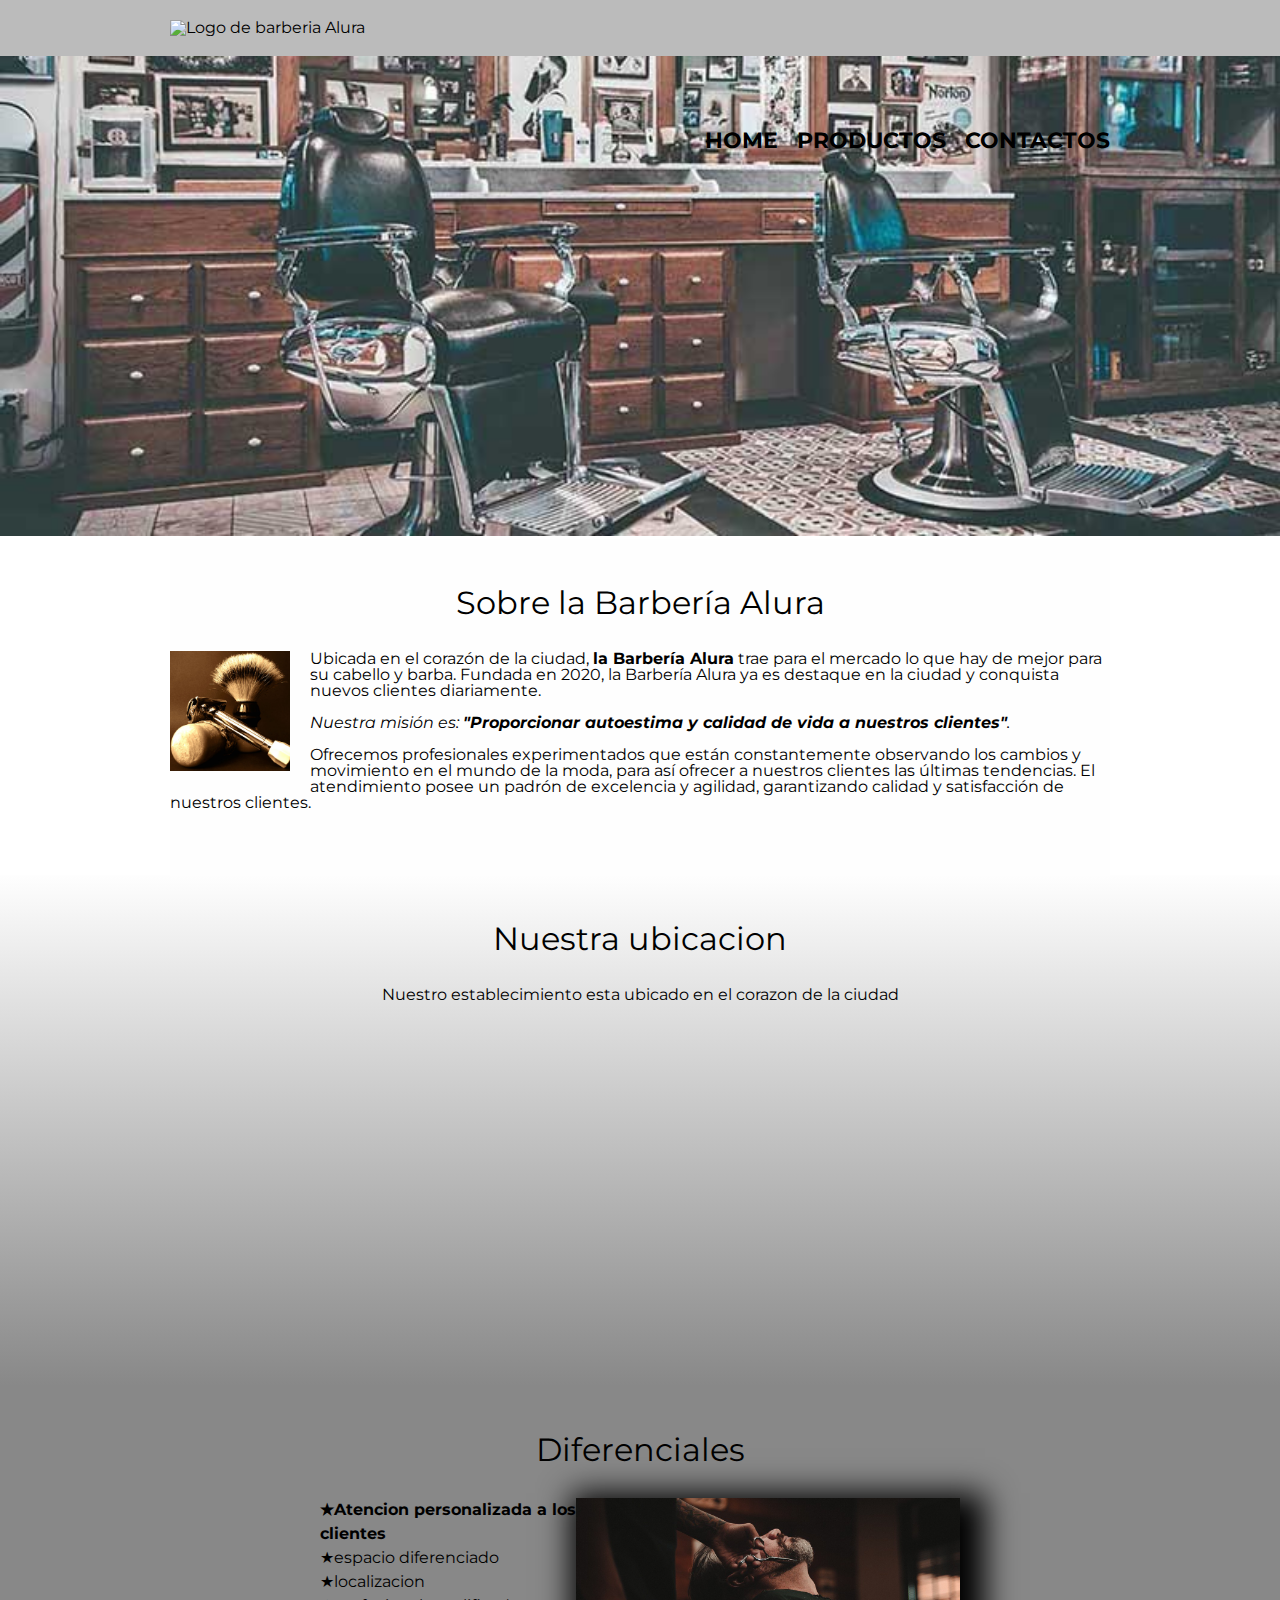
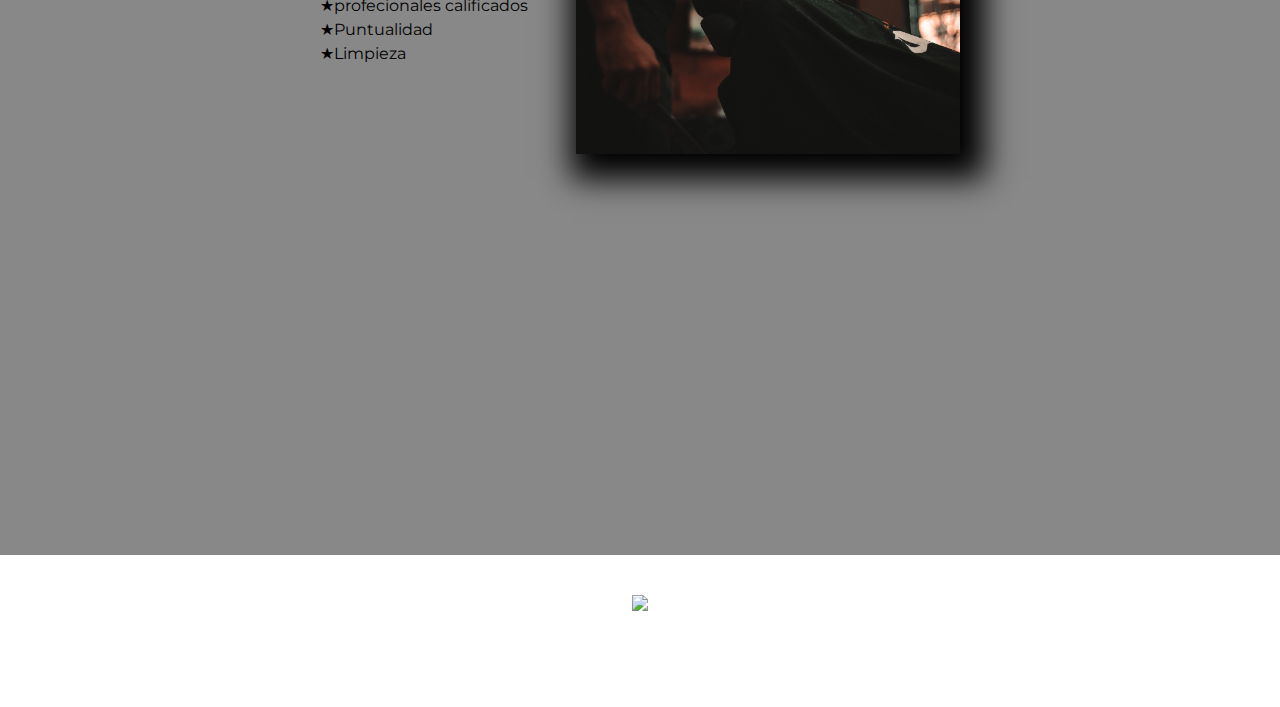
==== index.html @ 9a3dbb1f "pagina de la barberia Alura" ====
<!DOCTYPE html>
<html lang="en">

<head>
    <meta charset="UTF-8">
    <meta http-equiv="X-UA-Compatible" content="IE=edge">
    <meta name="viewport" content="width=device-width, initial-scale=1.0">
    <title>Barberia Alura</title>
    <link rel="stylesheet" href="css/reset.css">
    <link rel="stylesheet" href="css/style.css">
    <link rel="preconnect" href="https://fonts.googleapis.com">
    <link rel="preconnect" href="https://fonts.gstatic.com" crossorigin>
    <link href="https://fonts.googleapis.com/css2?family=Montserrat:wght@300&display=swap" rel="stylesheet">
</head>

<body>
    <header>
        <div class="caja">
            <h1><img src="/HTML5CSS3/PrimeraPagina/img/logo.png" alt="Logo de barberia Alura"></h1>
            <nav>
                <ul>
                    <li><a href="/HTML5CSS3/PrimeraPagina/index.html">Home</a></li>
                    <li><a href="/HTML5CSS3/PrimeraPagina/productos.html">Productos</a></li>
                    <li><a href="/HTML5CSS3/PrimeraPagina/contactos.html">Contactos</a></li>
                </ul>
            </nav>
        </div>
    </header>
    <img class="banner" src="img/banner.jpg">

    <main>
        <section class="principal">
            <h2 class="titulo-principal">Sobre la Barbería Alura</h2>

            <img src="img/utensilios.jpg" alt="utensilios de un barbero" class="utensilios">
            <p>Ubicada en el corazón de la ciudad, <strong>la Barbería Alura</strong> trae para el mercado lo que hay de
                mejor
                para su cabello y barba. Fundada en 2020, la Barbería Alura ya es destaque en la ciudad y conquista
                nuevos
                clientes diariamente. </p>
            <p id="mision"><em>Nuestra misión es: <strong>"Proporcionar autoestima y calidad de vida a nuestros
                        clientes"</strong>.</em></p>
            <p>Ofrecemos profesionales experimentados que están constantemente observando los cambios y movimiento en el
                mundo
                de la moda, para así ofrecer a nuestros clientes las últimas tendencias. El atendimiento posee un padrón
                de
                excelencia y agilidad, garantizando calidad y satisfacción de nuestros clientes. </p>

        </section>
        <section class="mapa">
            <h3 class="titulo-principal"> Nuestra ubicacion</h3>
            <p>Nuestro establecimiento esta ubicado en el corazon de la ciudad</p>
<div class="mapa-contenido">

    <iframe
        src="https://www.google.com/maps/embed?pb=!1m18!1m12!1m3!1d31813.141612641808!2d-74.07882796137!3d4.6575990907218365!2m3!1f0!2f0!3f0!3m2!1i1024!2i768!4f13.1!3m3!1m2!1s0x8e3f9af5539e0589%3A0x58f8536449f01c72!2sCentro%20Comercial%20Andino!5e0!3m2!1ses!2sco!4v1682973854913!5m2!1ses!2sco"
        width="100%" height="300" style="border:0;" allowfullscreen="" loading="lazy"
        referrerpolicy="no-referrer-when-downgrade"></iframe>
</div>

        </section>
        <section class="diferenciales">
            <h3 class="titulo-principal">Diferenciales</h3>
           <div class="contenido-diferenciales">

               <ul class="lista-diferenciales">
                   <li class="items">Atencion personalizada a los clientes</li>
                   <li class="items">espacio diferenciado</li>
                   <li class="items">localizacion</li>
                   <li class="items">profecionales calificados</li>
                   <li class="items">Puntualidad</li>
                   <li class="items">Limpieza</li>
               </ul><img src="img/diferenciales.jpg" class="imagen-diferenciales">
           </div>
           <div class="video">
               <iframe width="100%" height="315" src="https://www.youtube.com/embed/wcVVXUV0YUY" title="YouTube video player" frameborder="0" allow="accelerometer; autoplay; clipboard-write; encrypted-media; gyroscope; picture-in-picture; web-share" allowfullscreen></iframe>
           </div>
        </section>


    </main>
    <footer>
        <img src="/HTML5CSS3/PrimeraPagina/img/logo-blanco.png">
        <p class="Copyright">&copy Copyright Barberia Alura - 2023</p>
    </footer>
</body>

</html>
---- css/style.css ----
body {
    font-family: 'Montserrat', sans-serif;

}

header {
    background-color: #BBBBBB;
    padding: 20px 0;
}

.caja {
    position: relative;
    width: 940px;
    margin: 0 auto;
}

nav {
    position: absolute;
    top: 110px;
    right: 0px;

}

nav li {
    display: inline;
    margin: 0 0 0 15px;
}

nav a {
    text-transform: uppercase;
    color: #000000;
    font-weight: bold;
    font-size: 22px;
    text-decoration: none;
}

nav a:hover {
    color: #C78C19;
    text-decoration: underline;
}

.productos {
    width: 940px;
    margin: 0 auto;
    padding: 50px;
}

.productos li {
    display: inline-block;
    text-align: center;
    width: 30%;
    vertical-align: top;
    margin: 0 1.5%;
    padding: 30px 20px;
    box-sizing: border-box;
    border: 2px solid black;
    border-radius: 10px;
}

.productos li:hover {
    border-color: #C78C19;
}

.productos li:active {
    border-color: #088C19;
}

.productos h2 {
    font-size: 30px;
    font-weight: bold;
}

.productos li:hover h2 {
    font-size: 33px;
}

.pro-desc {
    font-size: 18px;
}

.precio {
    font-size: 20px;
    font-weight: bold;
    margin-top: 10px;
}

footer {
    text-align: center;
    background: url(/HTML5CSS3/PrimeraPagina/img/bg.jpg);
    padding: 40px;
}

.Copyright {
    color: white;
    font-size: 13px;
    margin: 20px;
}

form {
    margin: 40px 0;
}

form label,
form legend {
    display: block;
    font-size: 20px;
    margin: 0 0 10px;
}

.input-padron {
    display: block;
    margin: 0 0 20px;
    padding: 10px 25px;
    width: 50%;
}

.checkbox {
    margin: 20px 0px;
}

.enviar {
    width: 40%;
    padding: 15px;
    font-size: 18px;
    font-weight: bold;
    color: white;
    background: orange;
    border: none;
    border-radius: 5px;
    transition: 1s all;
    cursor: pointer;
}

.enviar:hover {
    background: darkorange;
    transform: scale(1.2);

}

table {
    margin: 40px 40px;
}

thead {
    background: #555555;
    color: white;
    font-weight: bold;
}

td,
th {
    border: 1px solid black;
    padding: 8px 10px;
}

/*CSS para nuestra home*/

.banner {
    width: 100%;
}

.principal {
    padding: 3em 0;
    background: #fefefe;
    width: 940px;
    margin: 0 auto;
}

.titulo-principal {
    text-align: center;
    font-size: 2em;
    margin: 0 0 1em;
    clear: left;
}

.principal p {
    margin: 0 0 1em;
}

.principal strong {
    font-weight: bold;
}

.principal em {
    font-style: italic;

}

.utensilios {
    width: 120px;
    float: left;
    margin: 0 20px 20px 0;
}

.mapa {
    padding: 3em 0;
    background: linear-gradient(#fefefe, #888888);
}

.mapa p {
    margin: 0 0 2em;
    text-align: center;

}

.mapa-contenido {
    width: 940px;
    margin: 0 auto;
}

.diferenciales {
    padding: 3em 0;
    background: #888888;
}

.contenido-diferenciales {
    width: 640px;
    margin: 0 auto;
}

.lista-diferenciales {
    width: 40%;
    display: inline-block;
    vertical-align: top;
}

.items {
    line-height: 1.5;
}

.items::before {
    content: "★";
}

.items:first-child {
    font-weight: bold;
}

.imagen-diferenciales {
    width: 60%;
    transition: 400ms;
    box-shadow: 10px 10px 30px 15px black;
}

.imagen-diferenciales:hover{
    opacity: 0.3;

}

.video {
    width: 560px;
    margin: 1em auto;
}
@media screen and (max-width:480px){
    h1{
        text-align: center;
    }
    nav{
        position: static;
    }
    .caja, .principal, .mapa-contenido, .contenido-diferenciales, .video {
        width: auto;
    }
    .lista-diferenciales, .imagen-diferenciales{
        width: 100%;
    }
}
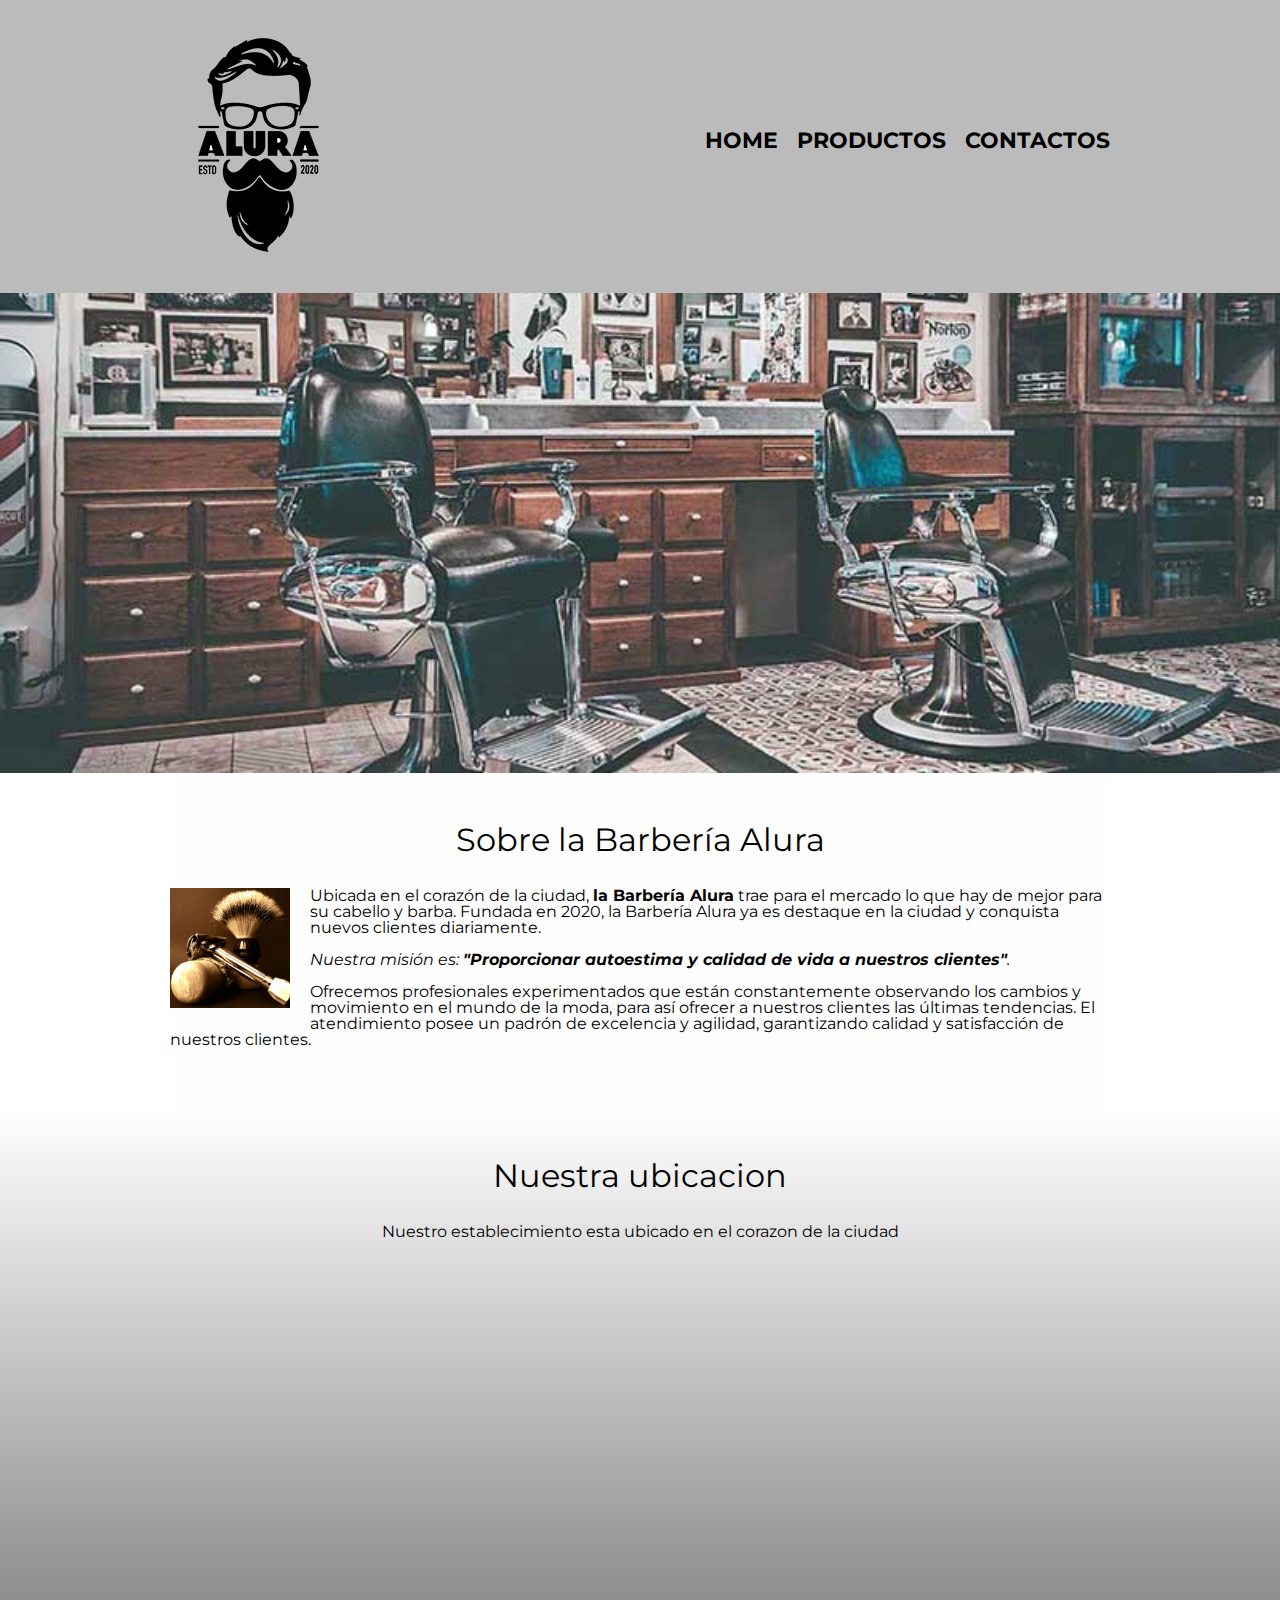
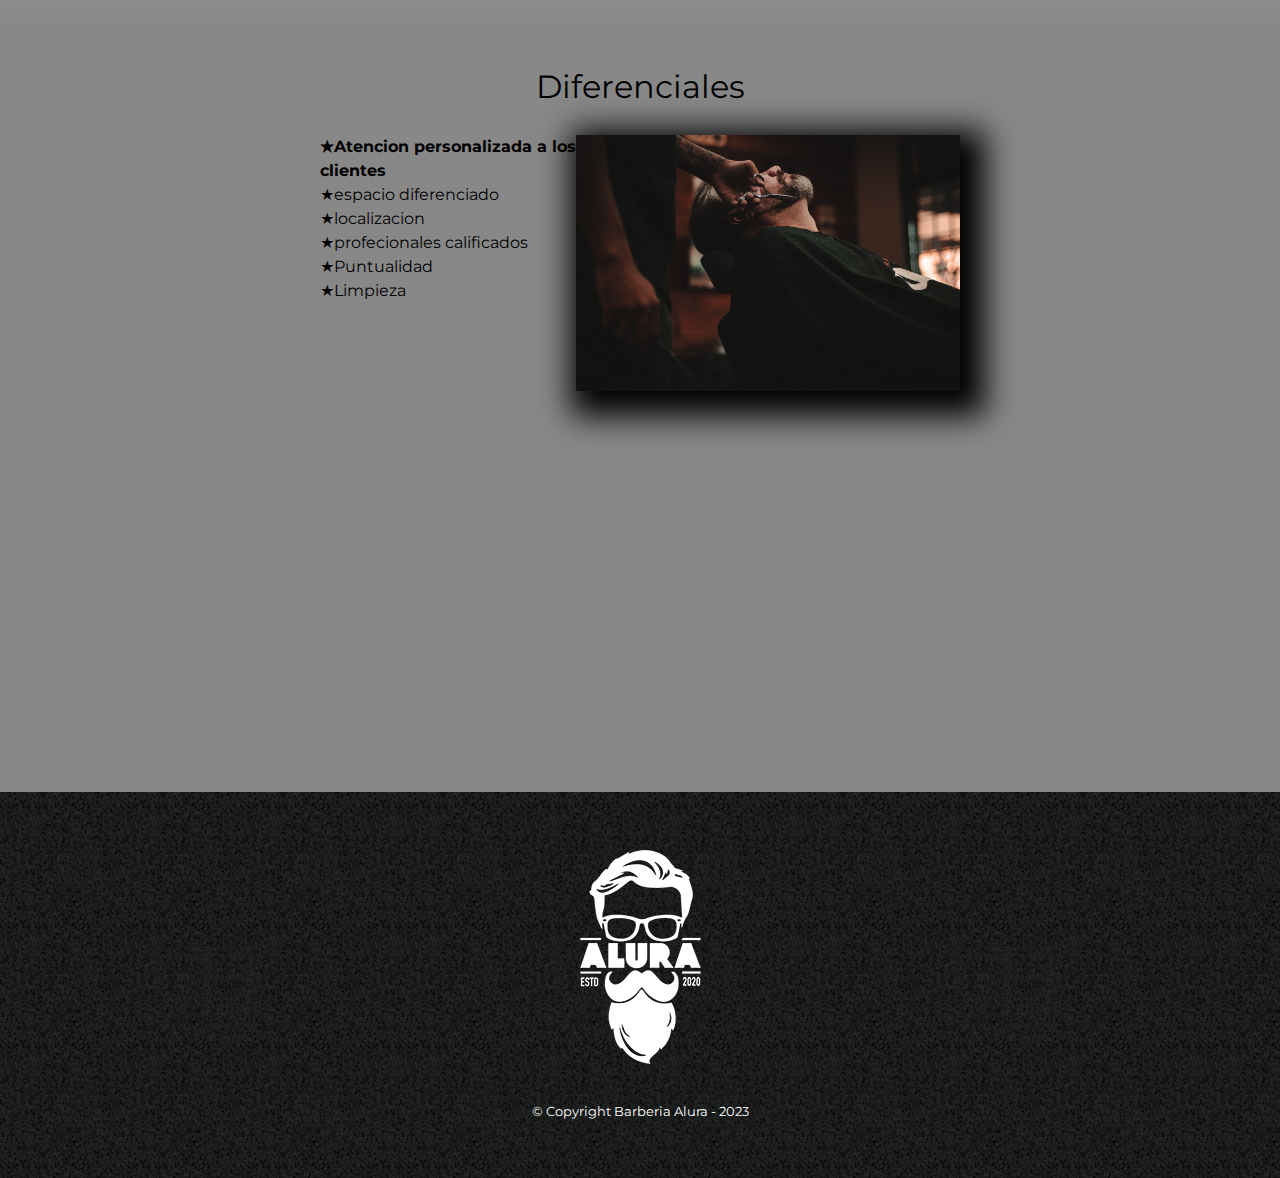
==== commit dec63ac0: "modificacion de la imagen del footer en CSS" ====
--- a/index.html
+++ b/index.html
@@ -16,12 +16,12 @@
 <body>
     <header>
         <div class="caja">
-            <h1><img src="/HTML5CSS3/PrimeraPagina/img/logo.png" alt="Logo de barberia Alura"></h1>
+            <h1><img src="img/logo.png" alt="Logo de barberia Alura"></h1>
             <nav>
                 <ul>
-                    <li><a href="/HTML5CSS3/PrimeraPagina/index.html">Home</a></li>
-                    <li><a href="/HTML5CSS3/PrimeraPagina/productos.html">Productos</a></li>
-                    <li><a href="/HTML5CSS3/PrimeraPagina/contactos.html">Contactos</a></li>
+                    <li><a href="index.html">Home</a></li>
+                    <li><a href="productos.html">Productos</a></li>
+                    <li><a href="contacto.html">Contactos</a></li>
                 </ul>
             </nav>
         </div>
@@ -80,7 +80,7 @@
 
     </main>
     <footer>
-        <img src="/HTML5CSS3/PrimeraPagina/img/logo-blanco.png">
+        <img src="img/logo-blanco.png">
         <p class="Copyright">&copy Copyright Barberia Alura - 2023</p>
     </footer>
 </body>
--- a/css/style.css
+++ b/css/style.css
@@ -86,7 +86,7 @@
 
 footer {
     text-align: center;
-    background: url(/HTML5CSS3/PrimeraPagina/img/bg.jpg);
+    background-image: url('../img/bg.jpg');
     padding: 40px;
 }
 
@@ -97,7 +97,7 @@
 }
 
 form {
-    margin: 40px 0;
+    margin: 40px 0 0 15px
 }
 
 form label,
